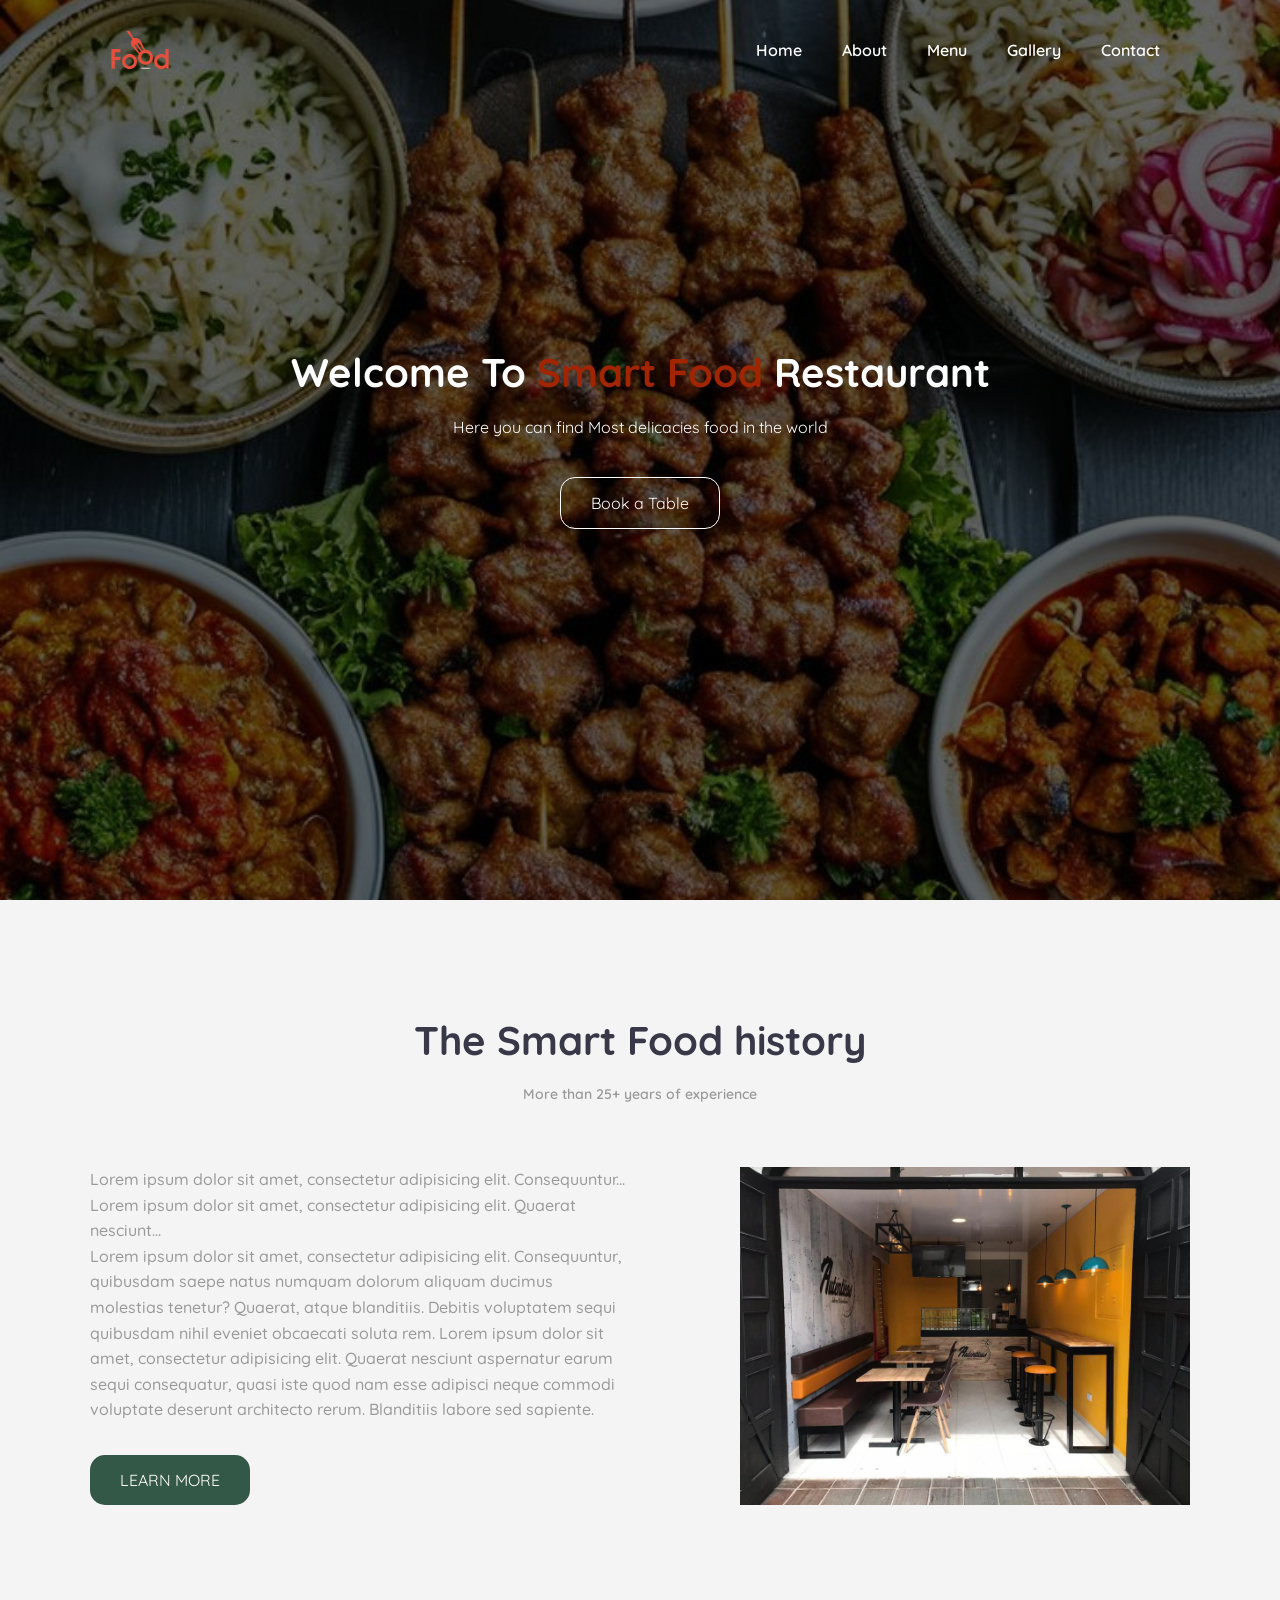
==== about.html @ 4be12dfe "Add files via upload" ====
<!DOCTYPE html>
<html lang="en">

<head>
    <meta charset="UTF-8">
    <meta name="viewport" content="width=device-width, initial-scale=1.0">
    <title>Smart Food - About</title>
    <link rel="stylesheet" href="./style.css">
    <link rel="stylesheet" href="https://cdnjs.cloudflare.com/ajax/libs/font-awesome/6.3.0/css/all.min.css">
    <link rel="shortcut icon" type="image/x-icon" href="./favicon.png">
</head>

<body>
    <header>
        <div id="navbar">
            <img src="./img/logo.png" alt="Food Lover Logo">
            <nav role="navigation">
                <ul>
                    <li><a href="index.html">Home</a></li>
                    <li><a href="about.html" class="active">About</a></li>
                    <li><a href="menu.html">Menu</a></li>
                    <li><a href="gallery.html">Gallery</a></li>
                    <li><a href="contact.html">Contact</a></li>
                </ul>
            </nav>
        </div>
            <div class="content">
            <h1>Welcome To <span class="primary-text"> Smart Food</span> Restaurant</h1>
            <p>Here you can find Most delicacies food in the world</p>
            <a href="contact.html" class="btn btn-primary">Book a Table</a>
        </div>
    </header>
    

    <main>
        <section id="about">
            <div class="container">
                <div class="title">
                    <h2>The Smart Food history</h2>
                    <p>More than 25+ years of experience</p>
                </div>
                <div class="about-content">
                    <div>
                        <p>Lorem ipsum dolor sit amet, consectetur adipisicing elit. Consequuntur...</p>
                        <p>Lorem ipsum dolor sit amet, consectetur adipisicing elit. Quaerat nesciunt...</p>
                        <p>
                            Lorem ipsum dolor sit amet, consectetur adipisicing elit. Consequuntur, quibusdam saepe
                            natus numquam dolorum aliquam ducimus molestias tenetur? Quaerat, atque blanditiis. Debitis
                            voluptatem sequi quibusdam nihil eveniet obcaecati soluta rem.

                            Lorem ipsum dolor sit amet, consectetur adipisicing elit. Quaerat nesciunt aspernatur earum
                            sequi consequatur, quasi iste quod nam esse adipisci neque commodi voluptate deserunt
                            architecto rerum. Blanditiis labore sed sapiente.
                        </p>
                        <a href="#" class="btn btn-secondary">LEARN MORE</a>
                    </div>
                    <img src="./img/about_img.jpg" alt="Pizza">
                </div>
            </div>
        </section>
    </main>
</body>

</html>
---- style.css ----
@import url("https://fonts.googleapis.com/css2?family=Quicksand:wght@300;400;500;600;700&display=swap");

* {
  margin: 0;
  padding: 0;
  box-sizing: border-box;
}

html {
  scroll-behavior: smooth;
}

body {
  font-family: "Quicksand", sans-serif;
}

a {
  text-decoration: none;
  color: #fff;
}

ul {
  list-style: none;
}

.container {
  max-width: 1100px;
  margin: auto;
}

/* Utility Classes */
.btn {
  display: inline-block;
  padding: 15px 30px;
  border: none;
  border-radius: 15px;
  cursor: pointer;
}

.btn-primary {
  border: 1px solid #fff;
}

.btn-secondary,
.btn-third:hover {
  background: #345848;
}

.btn-primary:hover,
.btn-secondary:hover,
.btn-third {
  background: #a02500;
}

.primary-text {
  color: #a02500;
}

/* Header Start */
header {
  height: 100vh;
  background: url("./img/home_bg.jpg") center center/cover no-repeat;
  position: relative;
}

#navbar {
  display: flex;
  justify-content: space-between;
  align-items: center;
  height: 100px;
  width: 100%;
}

#navbar img {
  width: 80px;
  margin-left: 100px;
}

nav ul {
  display: flex;
  margin-right: 100px;
}

nav ul li a {
  padding: 15px 20px;
  font-weight: 600;
}

nav ul li a:hover {
  border-bottom: 2px solid #a02500;
}

header .content {
  display: flex;
  flex-direction: column;
  align-items: center;
  justify-content: center;
  height: 75%; /* Add exmple of greeen background */
}

header::before {
  content: "";
  width: 100%;
  height: 100%;
  position: absolute;
  top: 0;
  left: 0;
  background: rgb(0, 0, 0, 0.6);
}

header .content h1 {
  font-size: 40px;
  color: #fff;
}

header .content p {
  color: #fff;
  margin: 20px 0 40px;
}

header * {
  z-index: 10;
}

/* Header End */

/* About Start */
#about {
  height: 80vh;
  background: #f4f4f4;
  display: flex;
  justify-content: center;
  align-items: center;
}

#about .title,
#offers .title,
#menu .title {
  text-align: center;
  margin-bottom: 4rem;
}

#about h2,
#offers h2,
#menu h2 {
  font-size: 40px;
  margin-bottom: 20px;
}

#about h2 {
  color: #383848;
}

#about .title p {
  font-weight: 600;
  font-size: 14px;
  color: #9a9a9a;
}

#about .about-content {
  display: flex;
  justify-content: space-between;
}

#about .about-content p {
  margin-right: 7rem;
  line-height: 1.6;
  color: #9a9a9a;
  font-weight: 500;
}

#about img {
  max-width: 450px;
}

#about .about-content a {
  margin-top: 2rem;
}
/* About End */
/* Offers Section start */
#offers {
  height: 80vh;
  background: url("./img/offer-background.jpg") center center/cover fixed;
  display: flex;
  flex-direction: column;
  justify-content: center;
}

#offers h2 {
  color: #a02500;
}

#offers .title p {
  color: #fff;
  font-weight: 500;
}

#offers .offers-items {
  display: flex;
  justify-content: space-around;
  align-items: center;
  text-align: center;
}

#offers .offers-items img {
  width: 200px;
}

#offers .offers-items h3 {
  font-size: 25px;
  color: #fff;
  margin: 15px 0;
}

#offers .offers-items p {
  color: #fff;
  font-size: 14px;
  padding: 0 20px;
  font-weight: 300;
  margin-bottom: 15px;
}

#offers .offers-items span {
  font-weight: 600;
  font-size: 18px;
  margin-left: 5px;
}

/* Offers Section end */
/* Menu Section Start */
#menu {
  background: #f4f2ed;
  padding: 5rem 0;
}

#menu .title h2 {
  color: #383848;
}
#menu .title p {
  color: #9a9a9a;
  font-weight: 500;
}

#menu .menu-items {
  display: flex;
  justify-content: center;
  align-items: center;
}

#menu .menu-items .menu-item {
  display: flex;
  justify-content: center;
  align-items: center;
  margin: 40px;
}

#menu .menu-items .menu-item img {
  width: 80px;
  margin-right: 20px;
  border-radius: 50%;
}

#menu .menu-items .menu-item h3 {
  color: #383848;
  border-bottom: 1px dashed #c2bdbd;
  padding-bottom: 10px;
  position: relative;
}

#menu .menu-items .menu-item span {
  position: absolute;
  right: 0px;
  top: 0;
}

#menu .menu-items .menu-item p {
  margin-top: 10px;
}

#menu .btn {
  display: block;
  margin: auto;
  border: none;
  margin-top: 30px;
}

/* Menu Section End */
/* Daytime section Start */
#daytime {
  background: url("./img/daytime_bg.jpg") center center/cover fixed no-repeat;
  color: #fff;
  text-align: center;
}

#daytime .daytime-items {
  display: flex;
  justify-content: space-evenly;
  align-items: center;
  height: 40vh;
}

#daytime .daytime-items h3 {
  font-size: 32px;
  margin: 20px 0 10px;
}

#daytime .daytime-items p {
  font-weight: 500;
}
/* Daytime section End */

/* Gallery section start */
#gallery {
  background: url("./img/offer-background.jpg") center center/cover;
  padding: 8rem 0 6rem;
}
#gallery h2 {
  font-size: 40px;
  color: #fff;
  text-align: center;
  margin-bottom: 30px;
}

#gallery .img-gallery {
  display: flex;
  justify-content: center;
  align-items: center;
  flex-wrap: wrap;
}

#gallery .img-gallery img {
  margin: 20px;
  width: 280px;
  height: 200px;
  border-radius: 15px;
  opacity: 0.8;
}

#gallery .img-gallery img:hover {
  opacity: 1;
}
/* Gallery section end */
/* Contact Section start */
#contact {
  background: #f4f2ed;
  padding: 5rem 0;
}

#contact .container {
  max-width: 900px;
}

#contact .contact-content {
  display: flex;
  justify-content: space-evenly;
  align-items: center;
}

#contact .contact-info {
  width: 50%;
}

#contact .contact-info div {
  margin: 30px 0;
  line-height: 1.7;
}

#contact .contact-info h3 {
  font-size: 28px;
  color: #383848;
  margin-bottom: 10px;
}

#contact .contact-info p {
  color: #9a9a9a;
}

#contact .contact-info p i {
  color: #a02500;
  margin-right: 5px;
}

#contact .contact-info a i {
  color: #fff;
  background: #383848;
  padding: 10px;
  font-size: 20px;
  border-radius: 50%;
}

#contact .contact-info a i:hover {
  background-color: #e4b95b;
  color: #383848;
}

form {
  width: 50%;
}

form input,
textarea {
  display: block;
  width: 100%;
  padding: 20px 15px;
  margin: 20px 0;
  border: none;
  background-color: #e3e2dd;
}

form input:focus,
textarea:focus {
  outline: none;
}

form button {
  color: #fff;
}

/* Contact Section End */
/* Footer Start */
#footer {
  background-color: #383848;
  text-align: center;
  color: #fff;
  padding: 15px 0;
  font-size: 14px;
}
/* Footer End */

/* Responsiveness */
/* Medium Screen + Tablet */
@media (max-width: 1000px) {
  #navbar img {
    margin-left: 20px;
  }

  nav ul {
    margin-right: 20px;
  }

  nav ul li a {
    padding: 10px;
  }

  header .content h1 {
    font-size: 28px;
  }

  #about {
    height: auto;
    padding: 4rem 2rem;
  }

  #about .about-content p {
    margin-right: 2rem;
  }

  #about img {
    width: 250px;
  }

  #offers .offers-items img {
    width: 150px;
  }

  #offers .offers-items h3 {
    font-size: 18px;
  }

  #menu .menu-items {
    display: block;
  }

  #contact .contact-content {
    flex-direction: column;
  }

  /* Mobile Devices */
  @media (max-width: 600px) {
    #navbar {
      flex-direction: column;
    }

    #navbar img {
      margin-bottom: 20px;
    }

    header .content h1 {
      font-size: 18px;
    }

    header .content p {
      font-size: 14px;
    }

    #about .about-content {
      flex-direction: column;
    }

    #about .about-content a {
      margin: 2rem 0;
    }

    #about img {
      display: none;
    }

    #offers {
      height: auto;
      padding: 30px 10px;
    }

    #offers .offers-items {
      flex-direction: column;
    }

    #menu .menu-items .menu-item {
      margin: 20px 10px;
    }

    #daytime .daytime-items {
      display: block;
      height: auto;
      padding: 30px 0;
    }

    #daytime .daytime-items .daytime-item {
      margin-top: 20px;
    }

    #contact .contact-info,
    form {
      width: 80%;
    }
  }
}
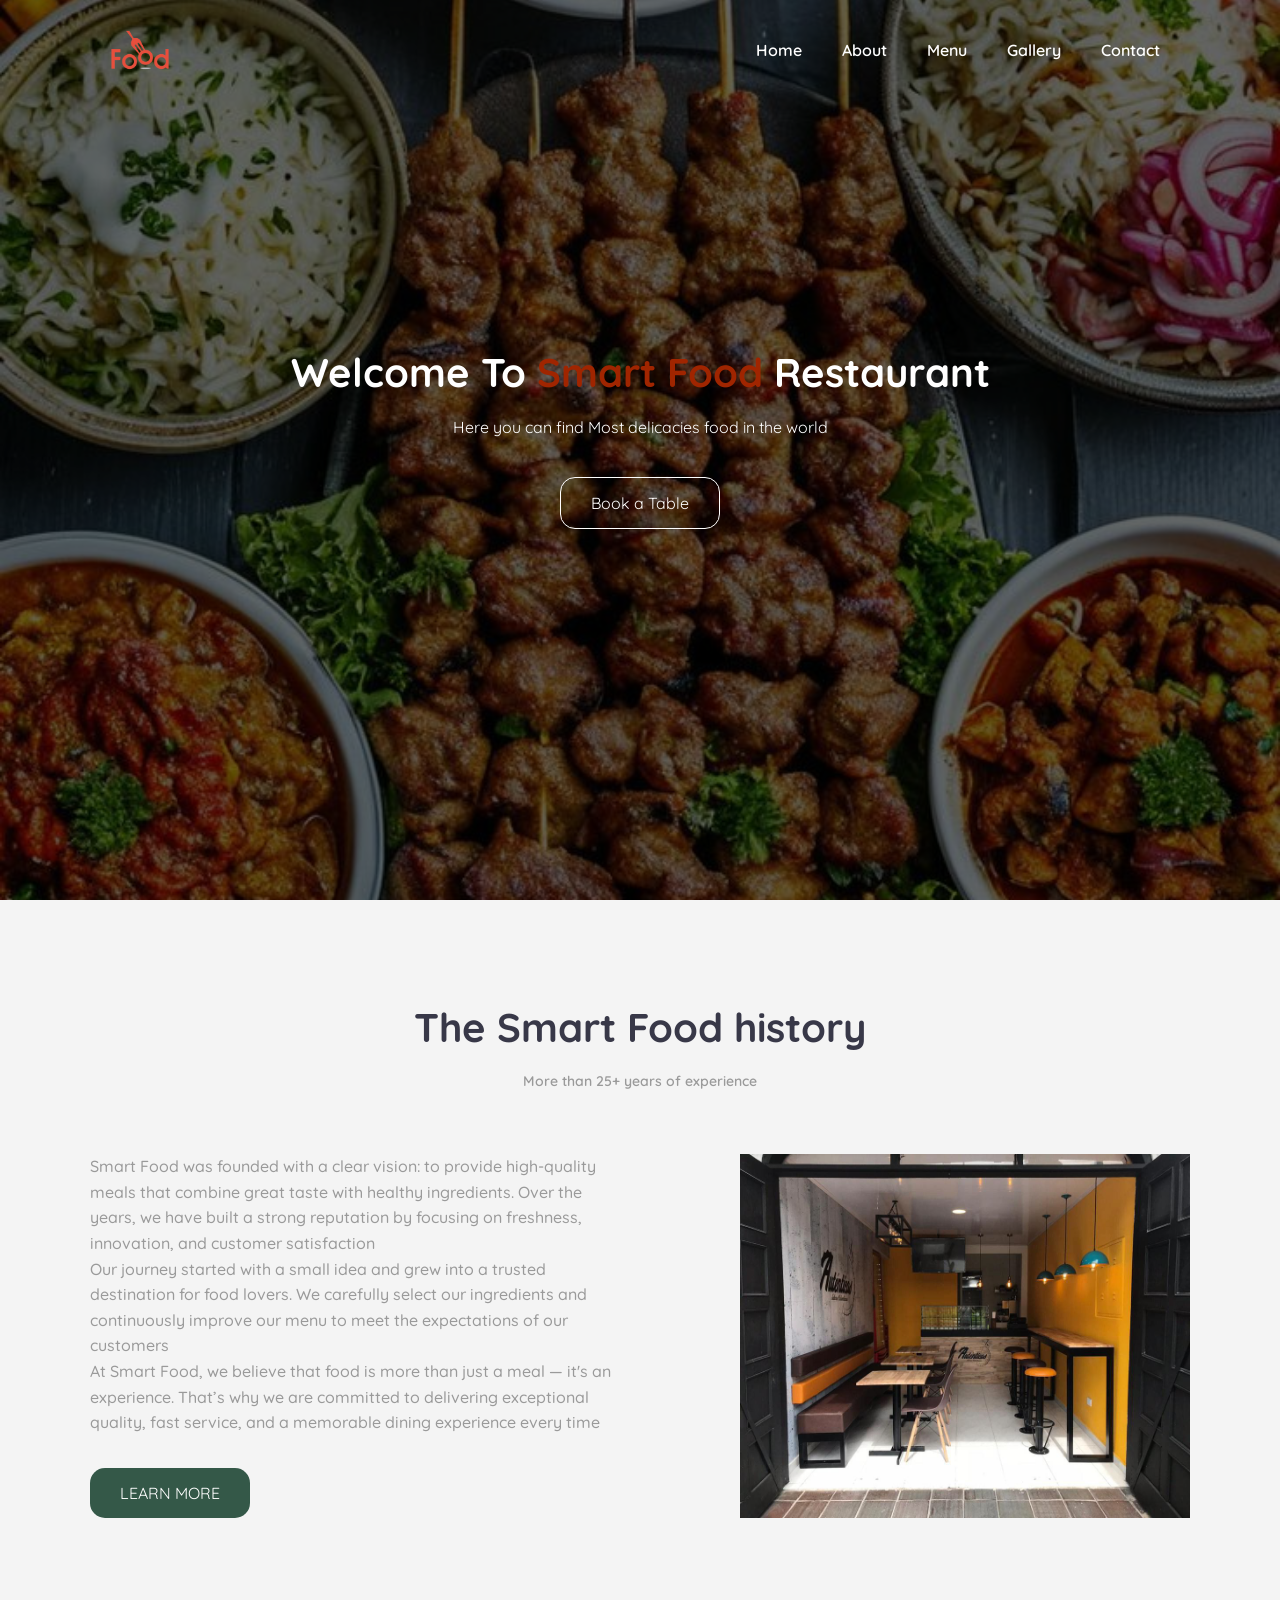
==== commit 7a605623: "Update about.html" ====
--- a/about.html
+++ b/about.html
@@ -41,16 +41,10 @@
                 </div>
                 <div class="about-content">
                     <div>
-                        <p>Lorem ipsum dolor sit amet, consectetur adipisicing elit. Consequuntur...</p>
-                        <p>Lorem ipsum dolor sit amet, consectetur adipisicing elit. Quaerat nesciunt...</p>
+                       <p>Smart Food was founded with a clear vision: to provide high-quality meals that combine great taste with healthy ingredients. Over the years, we have built a strong reputation by focusing on freshness, innovation, and customer satisfaction</p>
+                        <p>Our journey started with a small idea and grew into a trusted destination for food lovers. We carefully select our ingredients and continuously improve our menu to meet the expectations of our customers</p>
                         <p>
-                            Lorem ipsum dolor sit amet, consectetur adipisicing elit. Consequuntur, quibusdam saepe
-                            natus numquam dolorum aliquam ducimus molestias tenetur? Quaerat, atque blanditiis. Debitis
-                            voluptatem sequi quibusdam nihil eveniet obcaecati soluta rem.
-
-                            Lorem ipsum dolor sit amet, consectetur adipisicing elit. Quaerat nesciunt aspernatur earum
-                            sequi consequatur, quasi iste quod nam esse adipisci neque commodi voluptate deserunt
-                            architecto rerum. Blanditiis labore sed sapiente.
+                            At Smart Food, we believe that food is more than just a meal — it's an experience. That’s why we are committed to delivering exceptional quality, fast service, and a memorable dining experience every time
                         </p>
                         <a href="#" class="btn btn-secondary">LEARN MORE</a>
                     </div>
@@ -61,4 +55,4 @@
     </main>
 </body>
 
-</html>+</html>
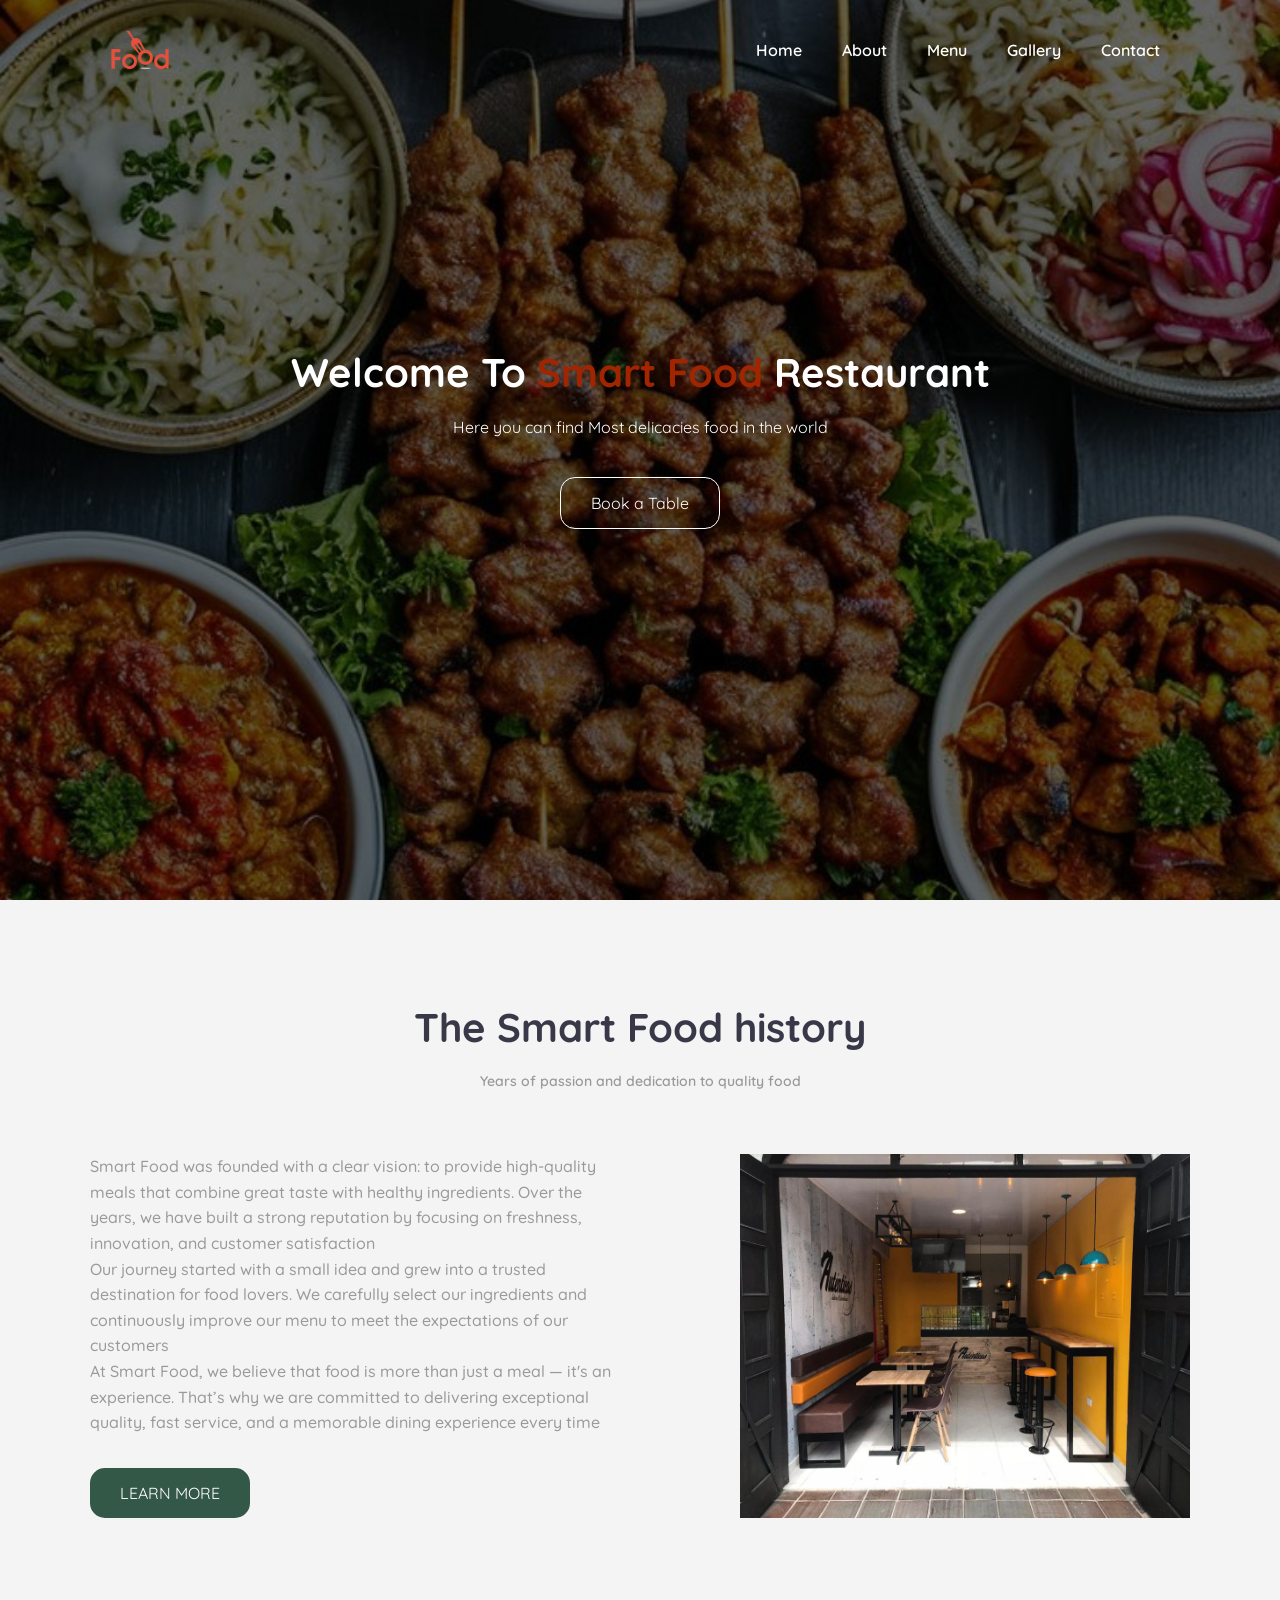
==== commit f2648f47: "Update about.html" ====
--- a/about.html
+++ b/about.html
@@ -37,7 +37,7 @@
             <div class="container">
                 <div class="title">
                     <h2>The Smart Food history</h2>
-                    <p>More than 25+ years of experience</p>
+                    <p>Years of passion and dedication to quality food</p>
                 </div>
                 <div class="about-content">
                     <div>
